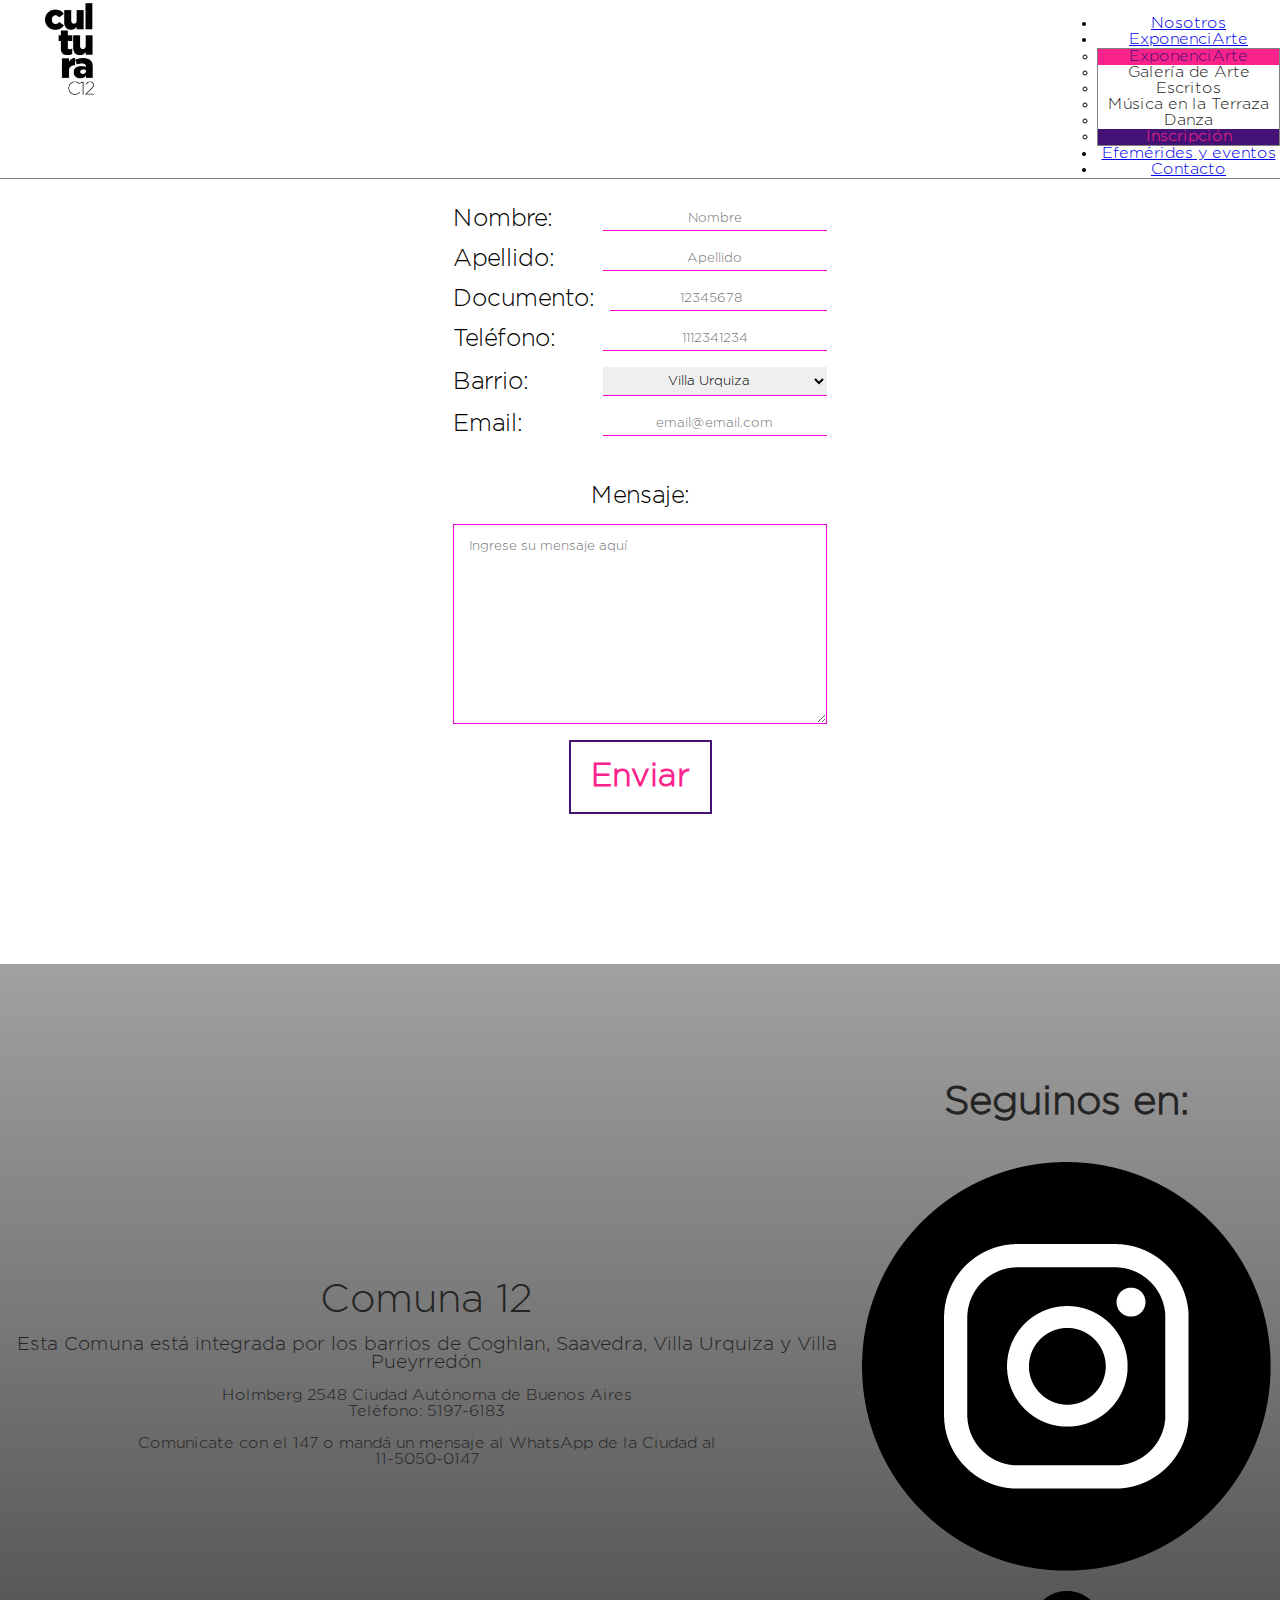
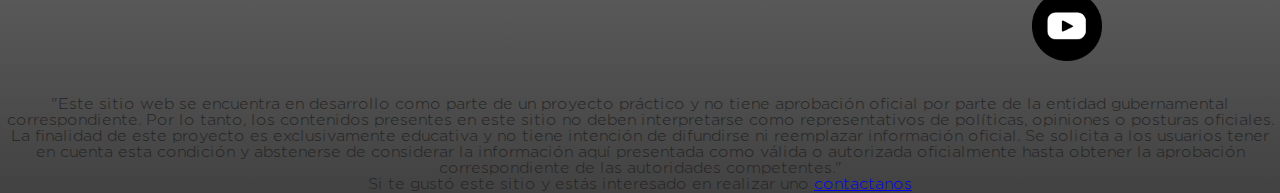
==== pages/contacto.html @ dc7109be "Primera Subida" ====
<!DOCTYPE html>
<html lang="es">
<head>
    <meta charset="UTF-8">
    <meta http-equiv="X-UA-Compatible" content="IE=edge">
    <meta name="description" content="Completá nuestro formulario de contacto y enviános tus mensajes. Estamos disponibles para responder tus consultas, comentarios o cualquier otra comunicación que quieras hacernos. ¡Contactanos y permitinos ayudarte en lo que necesités!">
    <meta name="description" content="contacto, formulario de contacto, consultas, comentarios, sugerencias.">
    <meta name="viewport" content="width=device-width, initial-scale=1.0">
    <link href="https://cdn.jsdelivr.net/npm/bootstrap@5.3.0-alpha3/dist/css/bootstrap.min.css" rel="stylesheet" integrity="sha384-KK94CHFLLe+nY2dmCWGMq91rCGa5gtU4mk92HdvYe+M/SXH301p5ILy+dN9+nJOZ" crossorigin="anonymous">
    <link rel="stylesheet" href="../styles/styles.css">
    <link rel="shortcut icon" href="../img/logo-ba.png">
    <title>Contacto - Cultura C12</title>
</head>
<body>
    <header>
        
        <a href="../index.html">
            <img src="../img/logo-cultura.png" alt="logocultura" class="logohome">
        </a>
          
        <nav class="navbar navbar-expand-lg ">
            <div class="container-fluid">
                <button class="navbar-toggler" type="button" data-bs-toggle="collapse" data-bs-target="#navbarNavDropdown" aria-controls="navbarNavDropdown" aria-expanded="false" aria-label="Toggle navigation">
                    <span class="navbar-toggler-icon"></span>
                </button>
                <div class="collapse navbar-collapse" id="navbarNavDropdown">
                    <ul class="navbar-nav">
                        <li class="nav-item">
                            <a class="nav-link active" aria-current="page" href="../index.html#nosotroslink">Nosotros</a>
                        </li>
                        <li class="nav-item dropdown">
                            <a class="nav-link dropdown-toggle" href="#" role="button" data-bs-toggle="dropdown" aria-expanded="false">
                            ExponenciArte
                            </a>
                            <ul class="dropdown-menu">
                                <li class="dropdown-expo">
                                    <a  href="../index.html#exponenciarte">ExponenciArte</a>
                                </li>
                                <li>
                                    <a  href="pages-exponenciarte/expo-galeriaarte.html" class="dropdown-expo">Galería de Arte</a>
                                </li>
                                <li>
                                    <a  href="pages-exponenciarte/expo-escritos.html" class="dropdown-expo">Escritos</a>
                                </li>
                                <li>
                                    <a href="pages-exponenciarte/expo-melt.html" class="dropdown-expo">Música en la Terraza</a>
                                </li>
                                <li>
                                    <a href="pages-exponenciarte/expo-danza.html" class="dropdown-expo">Danza</a>
                                </li>
                                <li>
                                    <a href="pages-exponenciarte/expo-inscripción.html" class="dropdown-expo">Inscripción</a>
                                </li>
                            </ul>
                        </li>
                        <li class="nav-item">
                            <a class="nav-link" href="../index.html#efemerides">Efemérides y eventos</a>
                        </li>
                        <li class="nav-item">
                            <a class="nav-link" href="contacto.html">Contacto</a>
                        </li>
                    </ul>
                </div>
            </div>
        </nav>

    </header>

    <main class="contacto">

        <h1>Contacto</h1>

        <form>
  
            <div>
                <label for="nombre">Nombre:</label>
                <input type="text" id="nombre" name="nombre" placeholder="Nombre">
            </div>
            
            <div>
                <label for="apellido">Apellido:</label>
                <input type="text" id="apellido" name="apellido"placeholder="Apellido" >
            </div>
            
            <div>
                <label for="documento">Documento:</label>
                <input type="number" id="documento" name="documento" placeholder="12345678">
            </div>
        
            <div>
                <label for="telefono">Teléfono:</label>
                <input type="text" id="telefono" name="telefono" inputmode="numeric" placeholder="1112341234">
            </div>
            
            <div>
                <label for="barrios">Barrio:</label>
                <select id="barrios" name="barrios">
                    <option value="villa-urquiza">Villa Urquiza</option>
                    <option value="saavedra">Saavedra</option>
                    <option value="coghlan">Coghlan</option>
                    <option value="villa-pueyrredon">Villa Pueyrredón</option>
                    <option value="otro">Otro</option>
                </select>
            </div>
            
            <div>
                <label for="email">Email:</label>
                <input type="email" id="email" name="email" placeholder="email@email.com">
            </div>

            <div class="mensaje">
                <label for="mensaje">Mensaje:</label>
                <textarea id="mensaje" name="mensaje" placeholder="Ingrese su mensaje aquí"></textarea>
            </div>
          
            <button type="submit">Enviar</button>
        </form>


       
    </main>

    <footer>
        <div class="grid-contenedor">    
            <div class="direccion-contenedor">
                <a href="https://buenosaires.gob.ar/comuna-12" target="_blank"><h3> Comuna 12</h3></a>
                <span>Esta Comuna está integrada por los barrios de Coghlan, Saavedra, Villa Urquiza y Villa Pueyrredón</span>
                <p>Holmberg 2548 Ciudad Autónoma de Buenos Aires
                <br>Teléfono: 5197-6183</p>
                <p>Comunicate con el 147 o mandá un mensaje al WhatsApp de la Ciudad al <br> 11-5050-0147</p>
            </div>
 
            <div class="mapa-container">
                <iframe class="mapa" src="https://www.google.com/maps/embed?pb=!1m18!1m12!1m3!1d3285.4083182078252!2d-58.482912011815905!3d-34.56853350326427!2m3!1f0!2f0!3f0!3m2!1i1024!2i768!4f13.1!3m3!1m2!1s0x95bccb989a6cf453%3A0x1d774e01ba0a1c39!2sSede%20Comunal%2012!5e0!3m2!1ses-419!2sar!4v1683155770165!5m2!1ses-419!2sar" width="500" height="300" style="border: 1.5px solid rgb(244, 3, 207);" allowfullscreen="" loading="lazy" referrerpolicy="no-referrer-when-downgrade"></iframe>
            </div>
 
            <div class="rrss-container">
                <h3>Seguinos en:</h3>
                <a href="https://www.instagram.com/bacomuna12cultura/" target="_blank"></a> 
                    <img src="../img/logo-instagram.png" alt="logoinstagram" class="logoig">
                </a> 
                <a href="https://www.youtube.com/@culturacomuna12ba" target="_blank"> 
                    <img src="../img/logo-youtube.png" alt="logoyoutube" class="logoyt">
                </a>   
            </div>  
 
        </div>
        <div class="firma-container">
            <p> "Este sitio web se encuentra en desarrollo como parte de un proyecto práctico y no tiene aprobación oficial por parte de la entidad gubernamental correspondiente. Por lo tanto, los contenidos presentes en este sitio no deben interpretarse como representativos de políticas, opiniones o posturas oficiales. La finalidad de este proyecto es exclusivamente educativa y no tiene intención de difundirse ni reemplazar información oficial. Se solicita a los usuarios tener en cuenta esta condición y abstenerse de considerar la información aquí presentada como válida o autorizada oficialmente hasta obtener la aprobación correspondiente de las autoridades competentes."</p>
            <p>Si te gustó este sitio y estás interesado en realizar uno 
                <a href="mailto:galli.lucio.prod@gmail.com"> contactanos</a>
            </p>
        </div>
    </footer>


</body>
<script src="https://cdn.jsdelivr.net/npm/bootstrap@5.3.0-alpha3/dist/js/bootstrap.bundle.min.js" integrity="sha384-ENjdO4Dr2bkBIFxQpeoTz1HIcje39Wm4jDKdf19U8gI4ddQ3GYNS7NTKfAdVQSZe" crossorigin="anonymous"></script>
</html>
---- styles/styles.css ----
/* FONT Y RESET */
@font-face {
  font-family: 'Gotham Pro';
  src: local("Gotham Pro Light"), local("GothamPro-Light"), url("../fonts/GothamPro-Light.woff2") format("woff2"), url("../fonts/GothamPro-Light.woff") format("woff"), url("../fonts/GothamPro-Light.ttf") format("truetype");
  font-weight: 300;
  font-style: normal; }

* {
  margin: 0;
  padding: 0;
  box-sizing: border-box;
  font-family: 'Gotham Pro',sans-serif;
  text-align: center; }

/* FIN FONT Y RESET */
/* IMPORT */
.galeriaarte {
  background-image: url(../img/bg-expo/img-expo4.png);
  background-size: cover;
  min-height: 100vh;
  display: flex;
  flex-direction: column;
  justify-content: space-evenly;
  align-items: center;
  gap: 1rem;
  align-content: center;
  flex-wrap: wrap;
  justify-content: space-between;
  width: 100vw;
  position: relative;
  top: 100px;
  padding-bottom: 100px;
  gap: 2rem; }
  .galeriaarte h1 {
    margin-top: 100px;
    font-size: 6rem;
    font-weight: bold;
    color: white;
    text-shadow: 1px 1px 20px black; }
  .galeriaarte div {
    display: flex;
    width: 100%;
    justify-content: space-around;
    flex-wrap: wrap-reverse;
    gap: 3rem; }
    .galeriaarte div .iframe-yt {
      flex: 0 0 700px;
      height: 500px;
      align-self: center;
      max-width: 90vw; }
    .galeriaarte div div {
      flex: 1;
      display: flex;
      flex-direction: column;
      justify-content: center;
      align-items: center;
      align-content: center;
      margin: 3rem;
      gap: .5rem;
      background-color: rgba(255, 255, 255, 0.5);
      padding-top: 1rem; }
      .galeriaarte div div p {
        max-width: 700px;
        min-width: 500px; }
  .galeriaarte ul {
    display: flex;
    flex-direction: row;
    justify-content: center;
    align-items: center;
    gap: 2rem;
    align-content: center;
    font-size: 2rem;
    list-style: none; }
    .galeriaarte ul li {
      text-decoration: none;
      transition: color 0.3s, text-shadow 0.3s; }
      .galeriaarte ul li a {
        color: #fc228c;
        font-weight: bolder;
        text-shadow: 1px 1.5px 2.5px black;
        text-decoration: none;
        transition: color 0.3s, text-shadow 0.3s; }
      .galeriaarte ul li a:hover {
        text-decoration: underline;
        color: blueviolet;
        transition: 0.5s ease;
        text-shadow: 0.5px 0.5px 50px white; }
  .galeriaarte .inscripcion {
    padding: 20px 20px;
    font-size: 4rem;
    font-weight: bolder;
    color: #441174;
    text-decoration: none;
    background-color: #fc228c;
    transition: 1s;
    border-radius: 10px; }
  .galeriaarte .inscripcion:hover {
    color: #fc228c;
    background-color: #441174;
    scale: 0.8;
    transition: 1s ease;
    box-shadow: 0.5px 0.5px 50px white; }

/* MEDIA QUERIES */
@media all and (min-width: 1000px) and (max-width: 1600px) {
  .galeriaarte div iframe {
    flex: none;
    height: auto; }
  .galeriaarte .inscripcion {
    max-width: 90vw;
    font-size: 2rem; } }

@media all and (min-width: 551px) and (max-width: 999px) {
  .galeriaarte ul {
    display: flex;
    flex-direction: column;
    justify-content: space-evenly;
    align-items: center;
    gap: 1rem;
    align-content: center;
    flex-wrap: wrap; }
  .galeriaarte .inscripcion {
    max-width: 90vw;
    font-size: 2rem; } }

@media all and (max-width: 550px) {
  .galeriaarte h1 {
    font-size: 4rem; }
  .galeriaarte div .iframe-yt {
    height: 350px; }
  .galeriaarte div div p {
    min-width: 90vw; }
  .galeriaarte ul {
    display: flex;
    flex-direction: column;
    justify-content: space-evenly;
    align-items: center;
    gap: 1rem;
    align-content: center;
    flex-wrap: wrap; }
  .galeriaarte .inscripcion {
    max-width: 90vw;
    font-size: 2rem; } }

.escritos {
  background-image: url(../img/bg-expo/img-expo5.png);
  background-size: cover;
  min-height: 100vh;
  display: flex;
  flex-direction: column;
  justify-content: space-evenly;
  align-items: center;
  gap: 1rem;
  align-content: center;
  flex-wrap: wrap;
  justify-content: space-between;
  width: 100vw;
  position: relative;
  top: 100px;
  padding-bottom: 100px;
  gap: 2rem; }
  .escritos h1 {
    margin-top: 100px;
    font-size: 6rem;
    font-weight: bold;
    color: white;
    text-shadow: 1px 1px 20px black; }
  .escritos div {
    display: flex;
    width: 100%;
    justify-content: space-around;
    flex-wrap: wrap-reverse;
    gap: 3rem; }
    .escritos div .iframe-yt {
      flex: 0 0 700px;
      height: 500px;
      align-self: center;
      max-width: 90vw; }
    .escritos div div {
      flex: 1;
      display: flex;
      flex-direction: column;
      justify-content: center;
      align-items: center;
      align-content: center;
      margin: 3rem;
      gap: .5rem;
      background-color: rgba(255, 255, 255, 0.5);
      padding-top: 1rem; }
      .escritos div div p {
        max-width: 700px;
        min-width: 500px; }
  .escritos ul {
    display: flex;
    flex-direction: row;
    justify-content: center;
    align-items: center;
    gap: 2rem;
    align-content: center;
    font-size: 2rem;
    list-style: none; }
    .escritos ul li {
      text-decoration: none;
      transition: color 0.3s, text-shadow 0.3s; }
      .escritos ul li a {
        color: #fc228c;
        font-weight: bolder;
        text-shadow: 1px 1.5px 2.5px black;
        text-decoration: none;
        transition: color 0.3s, text-shadow 0.3s; }
      .escritos ul li a:hover {
        text-decoration: underline;
        color: blueviolet;
        transition: 0.5s ease;
        text-shadow: 0.5px 0.5px 50px white; }
  .escritos .inscripcion {
    padding: 20px 20px;
    font-size: 4rem;
    font-weight: bolder;
    color: #441174;
    text-decoration: none;
    background-color: #fc228c;
    transition: 1s;
    border-radius: 10px; }
  .escritos .inscripcion:hover {
    color: #fc228c;
    background-color: #441174;
    scale: 0.8;
    transition: 1s ease;
    box-shadow: 0.5px 0.5px 50px white; }

/* MEDIA QUERIES */
@media all and (min-width: 1000px) and (max-width: 1600px) {
  .escritos div iframe {
    flex: none;
    height: auto; }
  .escritos .inscripcion {
    max-width: 90vw;
    font-size: 2rem; } }

@media all and (min-width: 551px) and (max-width: 999px) {
  .escritos ul {
    display: flex;
    flex-direction: column;
    justify-content: space-evenly;
    align-items: center;
    gap: 1rem;
    align-content: center;
    flex-wrap: wrap; }
  .escritos .inscripcion {
    max-width: 90vw;
    font-size: 2rem; } }

@media all and (max-width: 550px) {
  .escritos h1 {
    font-size: 4rem; }
  .escritos div .iframe-yt {
    height: 350px; }
  .escritos div div p {
    min-width: 90vw; }
  .escritos ul {
    display: flex;
    flex-direction: column;
    justify-content: space-evenly;
    align-items: center;
    gap: 1rem;
    align-content: center;
    flex-wrap: wrap; }
  .escritos .inscripcion {
    max-width: 90vw;
    font-size: 2rem; } }

.melt {
  background-image: url(../img/bg-expo/img-expo3.png);
  background-size: cover;
  min-height: 100vh;
  display: flex;
  flex-direction: column;
  justify-content: space-evenly;
  align-items: center;
  gap: 1rem;
  align-content: center;
  flex-wrap: wrap;
  justify-content: space-between;
  width: 100vw;
  position: relative;
  top: 100px;
  padding-bottom: 100px;
  gap: 2rem; }
  .melt h1 {
    margin-top: 100px;
    font-size: 6rem;
    font-weight: bold;
    color: white;
    text-shadow: 1px 1px 20px black; }
  .melt div {
    display: flex;
    width: 100%;
    justify-content: space-around;
    flex-wrap: wrap-reverse;
    gap: 3rem; }
    .melt div .iframe-yt {
      flex: 0 0 700px;
      height: 500px;
      align-self: center;
      max-width: 90vw; }
    .melt div div {
      flex: 1;
      display: flex;
      flex-direction: column;
      justify-content: center;
      align-items: center;
      align-content: center;
      margin: 3rem;
      gap: .5rem;
      background-color: rgba(255, 255, 255, 0.5);
      padding-top: 1rem; }
      .melt div div p {
        max-width: 700px;
        min-width: 500px; }
  .melt ul {
    display: flex;
    flex-direction: row;
    justify-content: center;
    align-items: center;
    gap: 2rem;
    align-content: center;
    font-size: 2rem;
    list-style: none; }
    .melt ul li {
      text-decoration: none;
      transition: color 0.3s, text-shadow 0.3s; }
      .melt ul li a {
        color: #fc228c;
        font-weight: bolder;
        text-shadow: 1px 1.5px 2.5px black;
        text-decoration: none;
        transition: color 0.3s, text-shadow 0.3s; }
      .melt ul li a:hover {
        text-decoration: underline;
        color: blueviolet;
        transition: 0.5s ease;
        text-shadow: 0.5px 0.5px 50px white; }
  .melt .inscripcion {
    padding: 20px 20px;
    font-size: 4rem;
    font-weight: bolder;
    color: #441174;
    text-decoration: none;
    background-color: #fc228c;
    transition: 1s;
    border-radius: 10px; }
  .melt .inscripcion:hover {
    color: #f403cf;
    background-color: #441174;
    scale: 0.8;
    transition: 1s ease;
    box-shadow: 0.5px 0.5px 50px white; }

/* MEDIA QUERIES */
@media all and (min-width: 1000px) and (max-width: 1600px) {
  .melt div iframe {
    flex: none;
    height: auto; }
  .melt .inscripcion {
    max-width: 90vw;
    font-size: 2rem; } }

@media all and (min-width: 551px) and (max-width: 999px) {
  .melt ul {
    display: flex;
    flex-direction: column;
    justify-content: space-evenly;
    align-items: center;
    gap: 1rem;
    align-content: center;
    flex-wrap: wrap; }
  .melt .inscripcion {
    max-width: 90vw;
    font-size: 2rem; } }

@media all and (max-width: 550px) {
  .melt h1 {
    font-size: 4rem; }
  .melt div .iframe-yt {
    height: 350px; }
  .melt div div p {
    min-width: 90vw; }
  .melt ul {
    display: flex;
    flex-direction: column;
    justify-content: space-evenly;
    align-items: center;
    gap: 1rem;
    align-content: center;
    flex-wrap: wrap; }
  .melt .inscripcion {
    max-width: 90vw;
    font-size: 2rem; } }

.danza {
  background-image: url(../img/bg-expo/img-expo6.png);
  background-size: cover;
  min-height: 100vh;
  display: flex;
  flex-direction: column;
  justify-content: space-evenly;
  align-items: center;
  gap: 1rem;
  align-content: center;
  flex-wrap: wrap;
  justify-content: space-between;
  width: 100vw;
  position: relative;
  top: 100px;
  padding-bottom: 100px;
  gap: 2rem; }
  .danza h1 {
    margin-top: 100px;
    font-size: 6rem;
    font-weight: bold;
    color: white;
    text-shadow: 1px 1px 20px black; }
  .danza div {
    display: flex;
    width: 100%;
    justify-content: space-around;
    flex-wrap: wrap-reverse;
    gap: 3rem; }
    .danza div .iframe-yt {
      flex: 0 0 700px;
      height: 500px;
      align-self: center;
      max-width: 90vw; }
    .danza div div {
      flex: 1;
      display: flex;
      flex-direction: column;
      justify-content: center;
      align-items: center;
      align-content: center;
      margin: 3rem;
      gap: .5rem;
      background-color: rgba(255, 255, 255, 0.5);
      padding-top: 1rem; }
      .danza div div p {
        max-width: 700px;
        min-width: 500px; }
  .danza ul {
    display: flex;
    flex-direction: row;
    justify-content: center;
    align-items: center;
    gap: 2rem;
    align-content: center;
    font-size: 2rem;
    list-style: none; }
    .danza ul li {
      text-decoration: none;
      transition: color 0.3s, text-shadow 0.3s; }
      .danza ul li a {
        color: #fc228c;
        font-weight: bolder;
        text-shadow: 1px 1.5px 2.5px black;
        text-decoration: none;
        transition: color 0.3s, text-shadow 0.3s; }
      .danza ul li a:hover {
        text-decoration: underline;
        color: blueviolet;
        transition: 0.5s ease;
        text-shadow: 0.5px 0.5px 50px white; }
  .danza .inscripcion {
    padding: 20px 20px;
    font-size: 4rem;
    font-weight: bolder;
    color: #441174;
    text-decoration: none;
    background-color: #fc228c;
    transition: 1s;
    border-radius: 10px; }
  .danza .inscripcion:hover {
    color: #f403cf;
    background-color: #441174;
    scale: 0.8;
    transition: 1s ease;
    box-shadow: 0.5px 0.5px 50px white; }

/* MEDIA QUERIES */
@media all and (min-width: 1000px) and (max-width: 1600px) {
  .danza div iframe {
    flex: none;
    height: auto; }
  .danza .inscripcion {
    max-width: 90vw;
    font-size: 2rem; } }

@media all and (min-width: 551px) and (max-width: 999px) {
  .danza ul {
    display: flex;
    flex-direction: column;
    justify-content: space-evenly;
    align-items: center;
    gap: 1rem;
    align-content: center;
    flex-wrap: wrap; }
  .danza .inscripcion {
    max-width: 90vw;
    font-size: 2rem; } }

@media all and (max-width: 550px) {
  .danza h1 {
    font-size: 4rem; }
  .danza div .iframe-yt {
    height: 350px; }
  .danza div div p {
    min-width: 90vw; }
  .danza ul {
    display: flex;
    flex-direction: column;
    justify-content: space-evenly;
    align-items: center;
    gap: 1rem;
    align-content: center;
    flex-wrap: wrap; }
  .danza .inscripcion {
    max-width: 90vw;
    font-size: 2rem; } }

.inscripcion-page {
  background: linear-gradient(#441174, blueviolet);
  min-height: 100vh;
  display: flex;
  flex-direction: column;
  justify-content: space-evenly;
  align-items: center;
  gap: 1rem;
  align-content: center;
  flex-wrap: wrap;
  justify-content: space-between;
  width: 100vw;
  position: relative;
  top: 100px;
  padding-bottom: 100px;
  gap: 2rem; }
  .inscripcion-page h1 {
    margin-top: 100px;
    font-size: 6rem;
    font-weight: bold;
    color: white;
    text-shadow: 1px 1px 20px black;
    max-width: 90vw; }
  .inscripcion-page iframe {
    width: 800px;
    max-width: 90vw; }

@media all and (min-width: 551px) and (max-width: 999px) {
  .inscripcion-page h1 {
    font-size: 4rem; } }

@media all and (max-width: 550px) {
  .inscripcion-page h1 {
    font-size: 3rem; } }

.contacto {
  position: relative;
  top: 100px;
  padding-bottom: 100px; }
  .contacto h1 {
    font-size: 6rem;
    font-weight: bold; }
  .contacto form {
    display: flex;
    flex-direction: column;
    justify-content: space-evenly;
    align-items: center;
    gap: 1rem;
    align-content: center;
    flex-wrap: wrap;
    gap: 1rem;
    font-size: 1.5rem;
    margin-bottom: 150px;
    min-width: 374px;
    max-width: 90vw;
    align-items: flex-start;
    align-content: center;
    justify-content: flex-start; }
    .contacto form div {
      display: flex;
      flex-direction: row;
      justify-content: center;
      align-items: center;
      gap: 2rem;
      align-content: center;
      gap: 1rem;
      justify-content: space-between;
      width: 100%; }
      .contacto form div input {
        border: none;
        border-bottom: 1px solid #f403cf;
        padding: 5px;
        width: 60%; }
      .contacto form div input:focus {
        border: 1px solid #f403cf;
        outline: none; }
      .contacto form div select {
        border: none;
        border-bottom: 1px solid #f403cf;
        padding: 7px;
        width: 60%; }
      .contacto form div select:focus {
        border: 1px solid #f403cf;
        outline: none; }
    .contacto form .mensaje {
      display: flex;
      flex-direction: column;
      justify-content: space-evenly;
      align-items: center;
      gap: 1rem;
      align-content: center;
      flex-wrap: wrap;
      margin-top: 2rem; }
      .contacto form .mensaje textarea {
        border: none;
        border: 1px solid #f403cf;
        width: 100%;
        height: 200px;
        text-align: start;
        padding: 15px; }
      .contacto form .mensaje textarea:focus {
        border: 1px solid #f403cf;
        outline: none; }
    .contacto form button {
      font-size: 2rem;
      padding: 20px;
      color: #fc228c;
      font-weight: bolder;
      background-color: white;
      border: 2px solid #441174;
      cursor: pointer;
      align-self: center;
      transition: 1s ease; }
    .contacto form button:hover {
      background-color: #441174;
      border: 2px solid #fc228c;
      scale: 0.9;
      transition: 1s ease; }

/* MEDIA QUERIES */
/* MOBILE */
@media all and (max-width: 550px) {
  .contacto h1 {
    font-size: 3rem; }
  .contacto form {
    padding: 2px; } }

/* FIN IMPORT */
/* HEADER */
header {
  width: 100vw;
  background-color: white;
  display: flex;
  flex-direction: row;
  justify-content: space-between;
  padding-left: 3%;
  border-bottom: 1px solid gray;
  position: fixed;
  top: 0;
  z-index: 900; }
  header a img {
    height: 98px; }
  header nav {
    background-color: white; }
    header nav div {
      background-color: white; }
      header nav div .navbar-toggler {
        outline: none;
        border: none;
        box-shadow: none; }
      header nav div .navbar-toggler:focus {
        outline: none;
        border: none;
        box-shadow: none; }
      header nav div div ul li:hover {
        color: blueviolet;
        font-weight: bold; }
      header nav div div ul li ul {
        border: 1px solid gray; }
        header nav div div ul li ul li {
          padding: 0 10px; }
          header nav div div ul li ul li a {
            background-color: white;
            text-decoration: none;
            color: #252424; }
          header nav div div ul li ul li a:focus {
            background-color: white; }
        header nav div div ul li ul li:first-child {
          background-color: #fc228c; }
          header nav div div ul li ul li:first-child a {
            background-color: #fc228c;
            color: #441174; }
        header nav div div ul li ul li:last-child {
          background-color: #441174; }
          header nav div div ul li ul li:last-child a {
            background-color: #441174;
            color: #fc228c; }
        header nav div div ul li ul .dropdown-expo:hover {
          color: blueviolet;
          font-weight: bold; }

/* FIN HEADER */
/* MAIN */
main {
  position: relative;
  top: 100px;
  width: 100vw;
  display: flex;
  flex-direction: column;
  justify-content: space-evenly;
  align-items: center;
  gap: 1rem;
  align-content: center;
  flex-wrap: wrap; }
  main div img {
    height: 90vh;
    max-width: 90vw;
    object-fit: cover;
    margin-right: 80px; }

/* FIN MAIN */
/* SECTION */
section {
  display: flex;
  flex-direction: column;
  justify-content: space-evenly;
  align-items: center;
  gap: 1rem;
  align-content: center;
  flex-wrap: wrap;
  position: relative;
  top: 100px;
  min-height: 100vh;
  border-bottom: 2px solid #441174;
  text-shadow: 1px 1px 20px black;
  color: white; }
  section h1 {
    margin-top: 100px;
    font-size: 6rem;
    font-weight: bold; }
  section h2 {
    margin-top: 100px;
    font-size: 6rem;
    font-weight: bold; }
  section div {
    margin: 1rem;
    display: flex;
    flex-direction: row;
    justify-content: center;
    align-items: center;
    gap: 2rem;
    align-content: center; }
    section div div {
      display: flex;
      flex-direction: column;
      justify-content: space-evenly;
      align-items: center;
      gap: 1rem;
      align-content: center;
      flex-wrap: wrap; }
      section div div h3 {
        font-size: 2.5rem; }
      section div div p {
        font-size: 1.2rem;
        max-width: 800px; }
      section div div ul {
        display: flex;
        flex-direction: column;
        justify-content: space-evenly;
        align-items: center;
        gap: 1rem;
        align-content: center;
        flex-wrap: wrap;
        font-size: 2rem;
        list-style: none; }
        section div div ul li {
          text-decoration: none;
          transition: color 0.3s, text-shadow 0.3s; }
          section div div ul li a {
            color: #fc228c;
            font-weight: bolder;
            text-shadow: 1px 1.5px 2.5px black;
            text-decoration: none;
            transition: color 0.3s, text-shadow 0.3s; }
          section div div ul li a:hover {
            text-decoration: underline;
            color: blueviolet;
            transition: 0.5s ease;
            text-shadow: 0.5px 0.5px 50px white; }
    section div img {
      width: 42rem;
      border: 3px solid #441174;
      border-radius: 50%; }
  section .inscripcion {
    display: block;
    padding: 20px 20px;
    max-width: 90vw;
    font-size: 4rem;
    font-weight: bolder;
    color: #441174;
    text-decoration: none;
    background-color: #fc228c;
    transition: 1s;
    border-radius: 10px;
    margin-top: 50px; }
  section .inscripcion:hover {
    color: #f403cf;
    background-color: #441174;
    scale: 0.8;
    transition: 1s ease;
    box-shadow: 0.5px 0.5px 50px white; }

#nosotroslink {
  background-image: url(../img/fotoequipo-transformed.jpeg);
  background-size: cover;
  color: white;
  margin-bottom: 0; }
  #nosotroslink h1 {
    color: #fc228c; }

#exponenciarte {
  background-image: url(../img/bg-expo/img-expo1.png);
  background-size: cover;
  color: white;
  padding-bottom: 100px; }
  #exponenciarte h2 {
    color: blueviolet;
    margin-bottom: 50px;
    font-weight: bolder; }

#efemerides {
  background-image: url(../img/bg-expo/img-expo7.png);
  text-shadow: 0.5px 0.5px 10px black;
  background-size: cover; }
  #efemerides div {
    margin-bottom: 100px;
    text-shadow: 0.5px 0.5px 10px black; }
    #efemerides div div h3 {
      color: #fc228c; }
    #efemerides div div img {
      width: 42rem;
      border-radius: 50%;
      border: 3px solid #441174; }

/* FIN SECTION */
/* FOOTER */
footer {
  display: grid;
  grid-template-columns: 1;
  grid-template-rows: 2 8fr 2fr;
  gap: 2rem;
  padding-top: 120px;
  color: #252424;
  background: linear-gradient(#a1a1a1, #424242); }
  footer .grid-contenedor {
    width: 100%;
    display: grid;
    grid-template-columns: repeat(3, 1fr);
    align-content: space-evenly;
    justify-content: space-evenly; }
    footer .grid-contenedor .direccion-contenedor {
      display: flex;
      flex-direction: column;
      justify-content: space-evenly;
      align-items: center;
      gap: 1rem;
      align-content: center;
      flex-wrap: wrap;
      font-size: 1rem;
      align-self: center;
      justify-self: center;
      gap: 1rem; }
      footer .grid-contenedor .direccion-contenedor a {
        color: #252424;
        text-decoration: none; }
        footer .grid-contenedor .direccion-contenedor a h3 {
          font-size: 2.5rem;
          font-weight: lighter;
          color: #252424; }
      footer .grid-contenedor .direccion-contenedor a:hover {
        text-decoration: underline; }
      footer .grid-contenedor .direccion-contenedor span {
        font-size: 1.2rem; }
    footer .grid-contenedor .mapa-container {
      border-color: 30px solid #f403cf; }
    footer .grid-contenedor .rrss-container {
      display: flex;
      flex-direction: column;
      justify-content: space-evenly;
      align-items: center;
      gap: 1rem;
      align-content: center;
      flex-wrap: wrap;
      gap: 20px;
      align-self: flex-start; }
      footer .grid-contenedor .rrss-container h3 {
        font-size: 2.5rem; }
      footer .grid-contenedor .rrss-container a img {
        width: 70px; }
  footer .firma p {
    font-size: 0.7rem; }
    footer .firma p a {
      text-decoration: none;
      border-bottom: 1px solid #f403cf;
      color: black; }

/* FIN FOOTER */
/* MEDIA QUERIES */
/* TABLET */
@media all and (min-width: 550px) and (max-width: 1500px) {
  main div img {
    margin-right: 0; }
  section h1, section h2 {
    font-size: 4rem; }
  section img {
    display: none; }
  section .inscripcion {
    font-size: 2rem; }
  footer .grid-contenedor {
    grid-template-columns: 2fr 1fr;
    grid-template-rows: auto; }
    footer .grid-contenedor .mapa-container {
      display: none; }
    footer .grid-contenedor .direccion-contenedor {
      grid-area: 1 / 1 / 3 / 2; }
    footer .grid-contenedor .rrss-container {
      grid-area: 1 / 2 / 3 / 3; } }

/* FIN TABLET */
/* MOBILE */
@media all and (max-width: 550px) {
  header a img {
    height: 70px; }
  main div img {
    margin-right: 0; }
  section h1 {
    font-size: 4rem; }
  section h2 {
    font-size: 3rem; }
  section img {
    display: none; }
  section .inscripcion {
    font-size: 2rem; }
  footer .grid-contenedor {
    grid-template-columns: 1fr;
    grid-template-rows: auto;
    justify-content: center; }
    footer .grid-contenedor .mapa-container {
      display: none; }
    footer .grid-contenedor .direccion-contenedor, footer .grid-contenedor .rrss-container {
      justify-self: center; } }

/* FIN MOBILE */
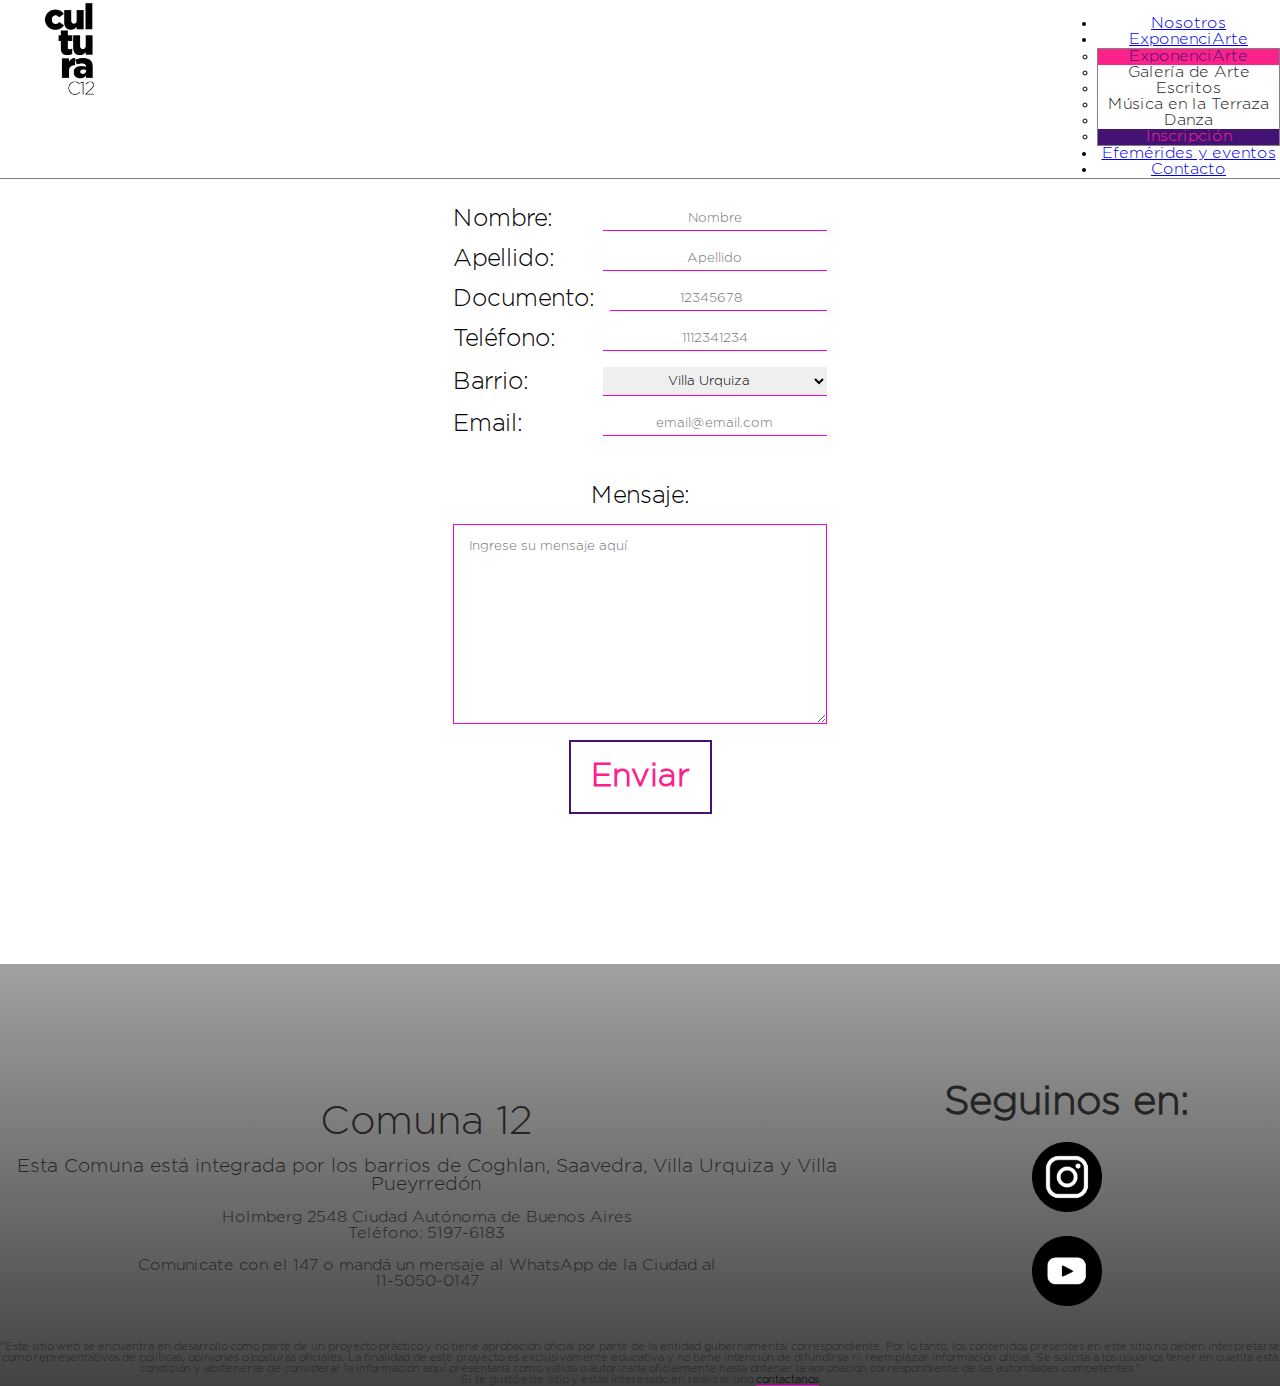
==== commit 1474240c: "arreglo de footer" ====
--- a/pages/contacto.html
+++ b/pages/contacto.html
@@ -136,7 +136,7 @@
  
             <div class="rrss-container">
                 <h3>Seguinos en:</h3>
-                <a href="https://www.instagram.com/bacomuna12cultura/" target="_blank"></a> 
+                <a href="https://www.instagram.com/bacomuna12cultura/" target="_blank">
                     <img src="../img/logo-instagram.png" alt="logoinstagram" class="logoig">
                 </a> 
                 <a href="https://www.youtube.com/@culturacomuna12ba" target="_blank"> 
--- a/styles/styles.css
+++ b/styles/styles.css
@@ -905,9 +905,9 @@
         font-size: 2.5rem; }
       footer .grid-contenedor .rrss-container a img {
         width: 70px; }
-  footer .firma p {
+  footer .firma-container p {
     font-size: 0.7rem; }
-    footer .firma p a {
+    footer .firma-container p a {
       text-decoration: none;
       border-bottom: 1px solid #f403cf;
       color: black; }
